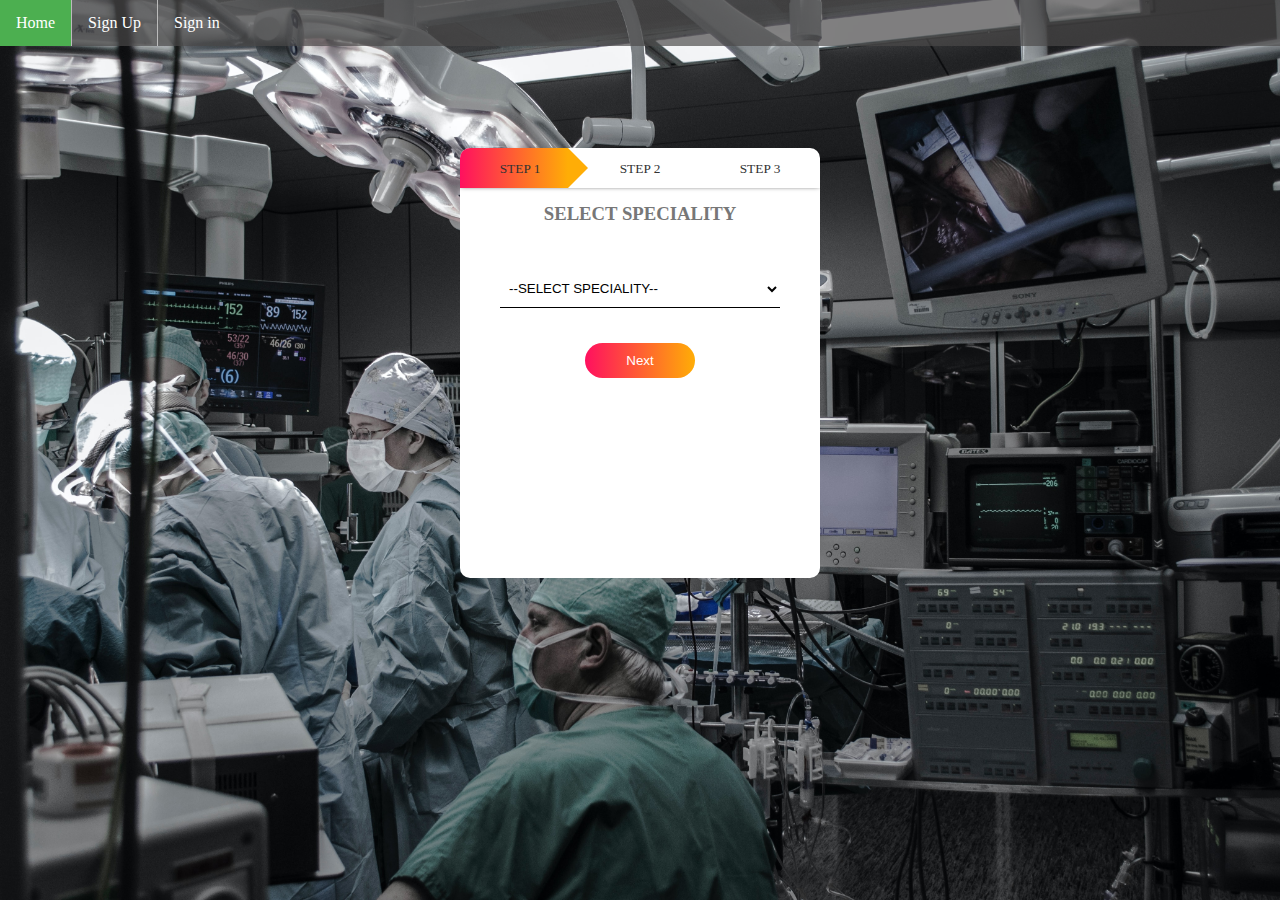
==== index.html @ d2d57fe6 "Intial design" ====
<!DOCTYPE html>
<html lang="en">
<head>
    <meta charset="UTF-8">
    <meta name="viewport" content="width=device-width, initial-scale=1.0">
    <title>E_dr.APPOINTMENT</title>
    <link rel="stylesheet" href="./style.css">
    
  
    
</head>
<body>
    <div>
        <ul>
            <li><a class="active" href="apponitment.html">Home</a></li>
            <li><a href="signup.html">Sign Up</a></li>
            <li><a href="signin.html">Sign in</a></li>
            
          </ul>
    </div>
    
    <div class="container">

        <form id="form1">
            <h3>SELECT SPECIALITY</h3>
            <select>
    
                <option value='', selected>--SELECT SPECIALITY--</option>
                <option value=''>Orthopedist</option>
                <option value=''>Neurologist</option>
                <option value=''>Cardiologist</option>
                <option value=''>Dermatologist</option>
                <option value=''>Psychiatrist</option>
                <option value=''>Gastrologist</option>
            </select>
       

            
            
            
           
             
            <div class="btn">
                <button type='button' id="next1">Next</button>
            </div>
        </form>

        <form id="form2">
            <h3>Pick a City</h3>
            <select>
    
                <option value='', selected>--Select City--</option>
                <option value=''>Delhi</option>
                <option value=''>Mumbai</option>
                <option value=''>Kolkata</option>
                <option value=''>Pune</option>
                
            </select>
           
            
             
            <div class="btn">
                <button type='button' id="back1">BACK</button>
                <button type='button' id="next2">Next</button>
                
            </div>
        </form>

        <form id="form3">
            <h3>Select doctor</h3>
            <select>
    
                <option value='', selected>--Select Doctor--</option>
                <option value=''>Dr. Alex</option>
                <option value=''>Dr. drove</option>
                <option value=''>Dr. denna</option>
                <option value=''>Dr. Kamal</option>
            </select>
                
            <input type = "date" placeholder="Select Date"required>
             
            <div class="btn">
                <button type='button' id="back2">Back</button>
            
                <button type='submit'>SUBMIT</button>
            </div>
        </form>
        <div class="step">
            <div id="progress"></div>
            <div class="col"><small>STEP 1</small></div>
            <div class="col"><small>STEP 2</small></div>
            <div class="col"><small>STEP 3</small></div>
        </div>
    </div>

    <script>
        var form1=document.getElementById('form1');
        var form2=document.getElementById('form2');
        var form3=document.getElementById('form3');
        var next1=document.getElementById('next1');
        var next2=document.getElementById('next2');
        var back1=document.getElementById('back1');
        var back2=document.getElementById('back2');

        var progress=document.getElementById('progress');

next1.onclick=function(){

    form1.style.left='-450px';
    form2.style.left="40px";
    progress.style.width="240px";
    }
    back1.onclick=function(){

form1.style.left='40px';
form2.style.left="450px";
progress.style.width="120px";
}

next2.onclick=function(){

form2.style.left='-450px';
form3.style.left="40px";
progress.style.width="360px";
}
back2.onclick=function(){

form2.style.left='40px';
form3.style.left="450px";
progress.style.width="240px";
}

    </script>
</body>
</html>
---- style.css ----
body {
    margin: 0;
    height: 100vh;
    background-image: url('bg2.jpg');
    background-size: cover;
  
    
}

.top{
color: salmon;
background:linear-gradient(to right,#3a1c71 , #d76d77 , #ffaf7b);
font-family: cursive;
height: 50%;
text-align: center;
width:100%;
display: flex;

}
.top SPAN{

width:30%;

}
.lol{
    color: #000;
    height: 20%;
    
    
    
}
.lol1{
    color: #000;
    margin-right: 60rem;

}
.container{

height: 430px;
width:360px;
margin:8% auto;
margin-top: 8%;
background: #fff;
border-radius: 10px;
position: relative;
overflow: hidden;
text-align: center;
}
h3{
    margin-top:55px;
text-align: center;
margin-bottom: 40px;
color:#777;

}
.container form{

width:280px;
position:absolute;
left:40px;
transition-duration: 0.5s;
} 
form input{

width: 100%;
padding:10px 5px;
margin:5px 0;
border:0;
border-bottom:1px solid black;
outline:none;
background:transparent;

}

form select{

width: 100%;
padding:10px 5px;
margin:5px 0;
border:0;
border-bottom:1px solid black;
outline:none;
background:transparent;

}
.btn{

width:100%;
margin:30px auto;
text-align:center;

}
form button{

width:110px;
height:35px;
margin:0 10px;
background:linear-gradient(to right,#ff105f,#ffad06);
border-radius: 30px;
border: 0;
outline: none;
color:#fff;
cursor:pointer;
}
#form2{

left:450px;
}
#form3{

    left:450px;
    }

 .step{

width:360px;
height:40px;
margin:o auto;
display:flex;
align-items:center;
box-shadow:0 -1px 5px -1px #000;
position:relative;

 }   
 .col{

    width: 120px;
    text-align:center;
    color:#333;
    position:relative;
 }
 #progress{

    position: absolute;
    height: 100%;
    width:30%;
    background:linear-gradient(to right,#ff105f,#ffad06);
    transition:1s;
 }
 #progress::after{

content:'';
height:0;
width:0;
border-top: 20px solid transparent;
border-bottom: 20px solid transparent;
position:absolute;
right:-20px;
top:0;
border-left:20px solid #ffad06;

 }

 .cngt{


    text-align: center;
    align-items: center;
    font-family: cursive;
    color:rgb(251 206 5);
}

.cngt h2{
    font-size: 30px;
    font-weight: bold;
    }
    .cngt h2::after{
        
        content:'';
        animation: cngt infinite 6s;
    
    }
    @keyframes cngt{
    
    5%{
        content:'  IS AWESOME' ;
    }
    
    25%{
        content:'  IS USEFUL' ;
    }
    
    50%{
        content:' CARES ABOUT YOU' ;
    }
    
    75%{
        content:'  PROVIDES SERVICES' ;
    }
    
    100%{
        content:'  IS A FAMILY,JOIN' ;
    }
    
    }
.top a{
    text-decoration: none;
    text-size-adjust: auto;


    color: black;
}     
ul {
    list-style-type: none;
    margin: 0;
    padding: 0;
    overflow: hidden;
    background-color: rgba(75, 73, 73, 0.685);
  }
  
  li {
    float: left;
    border-right:1px solid #bbb;
  }
  
  li:last-child {
    border-right: none;
  }
  
  li a {
    display: block;
    color: white;
    text-align: center;
    padding: 14px 16px;
    text-decoration: none;
  }
  
  li a:hover:not(.active) {
    background-color: #111;
  }
  
  .active {
    background-color: #4CAF50;
  }
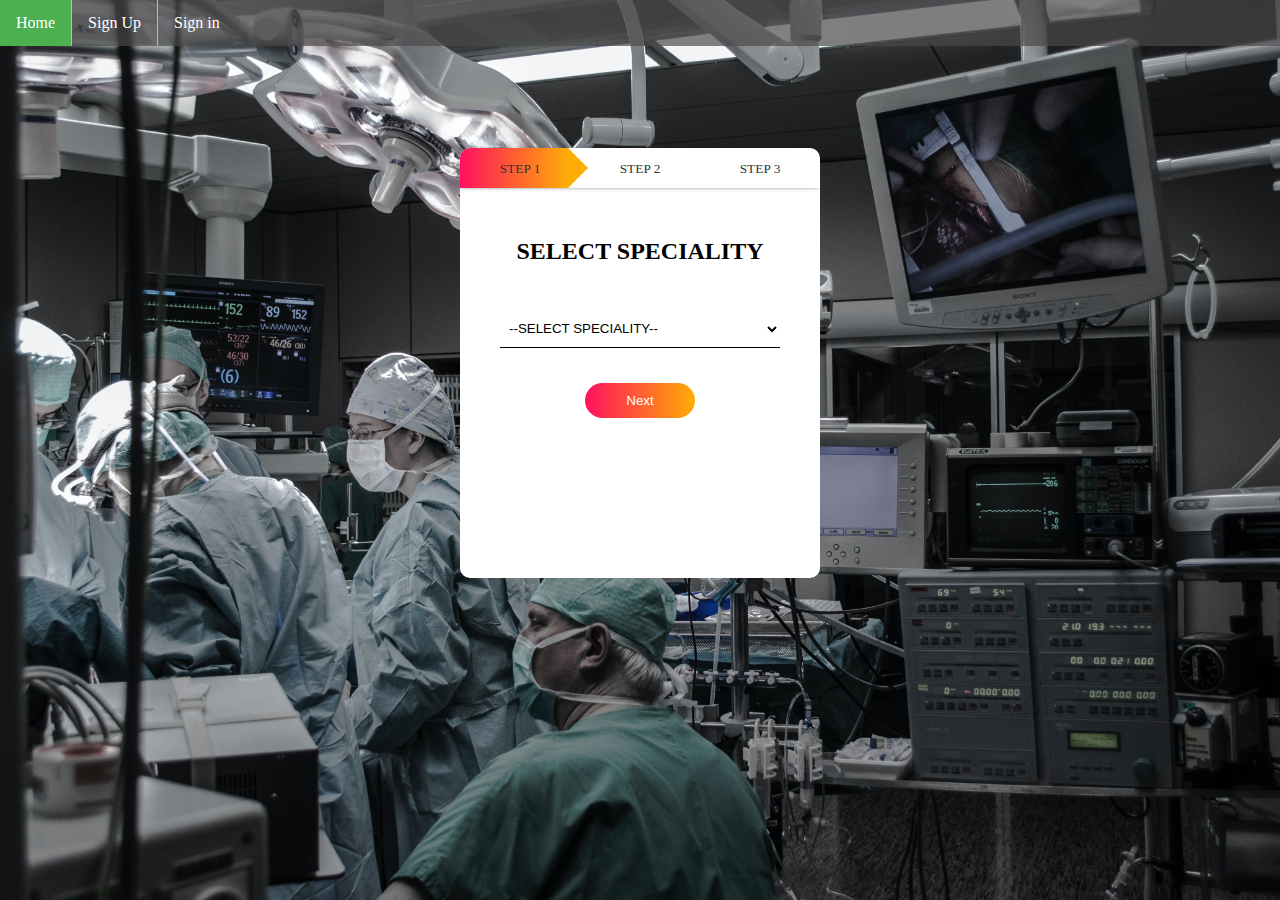
==== commit 30bb9f62: "Changes in UI" ====
--- a/index.html
+++ b/index.html
@@ -22,7 +22,7 @@
     <div class="container">
 
         <form id="form1">
-            <h3>SELECT SPECIALITY</h3>
+            <h3 class="heading">SELECT SPECIALITY</h3>
             <select>
     
                 <option value='', selected>--SELECT SPECIALITY--</option>
@@ -46,7 +46,7 @@
         </form>
 
         <form id="form2">
-            <h3>Pick a City</h3>
+            <h3 class="heading">Pick a City</h3>
             <select>
     
                 <option value='', selected>--Select City--</option>
@@ -67,7 +67,7 @@
         </form>
 
         <form id="form3">
-            <h3>Select doctor</h3>
+            <h3 class="heading">Select doctor</h3>
             <select>
     
                 <option value='', selected>--Select Doctor--</option>
--- a/style.css
+++ b/style.css
@@ -231,4 +231,11 @@
   
   .active {
     background-color: #4CAF50;
+  }
+
+  .heading{
+    font-weight: bold;
+    color: #000000;
+    margin-top: 10vh;
+    font-size: 1.5em;
   }